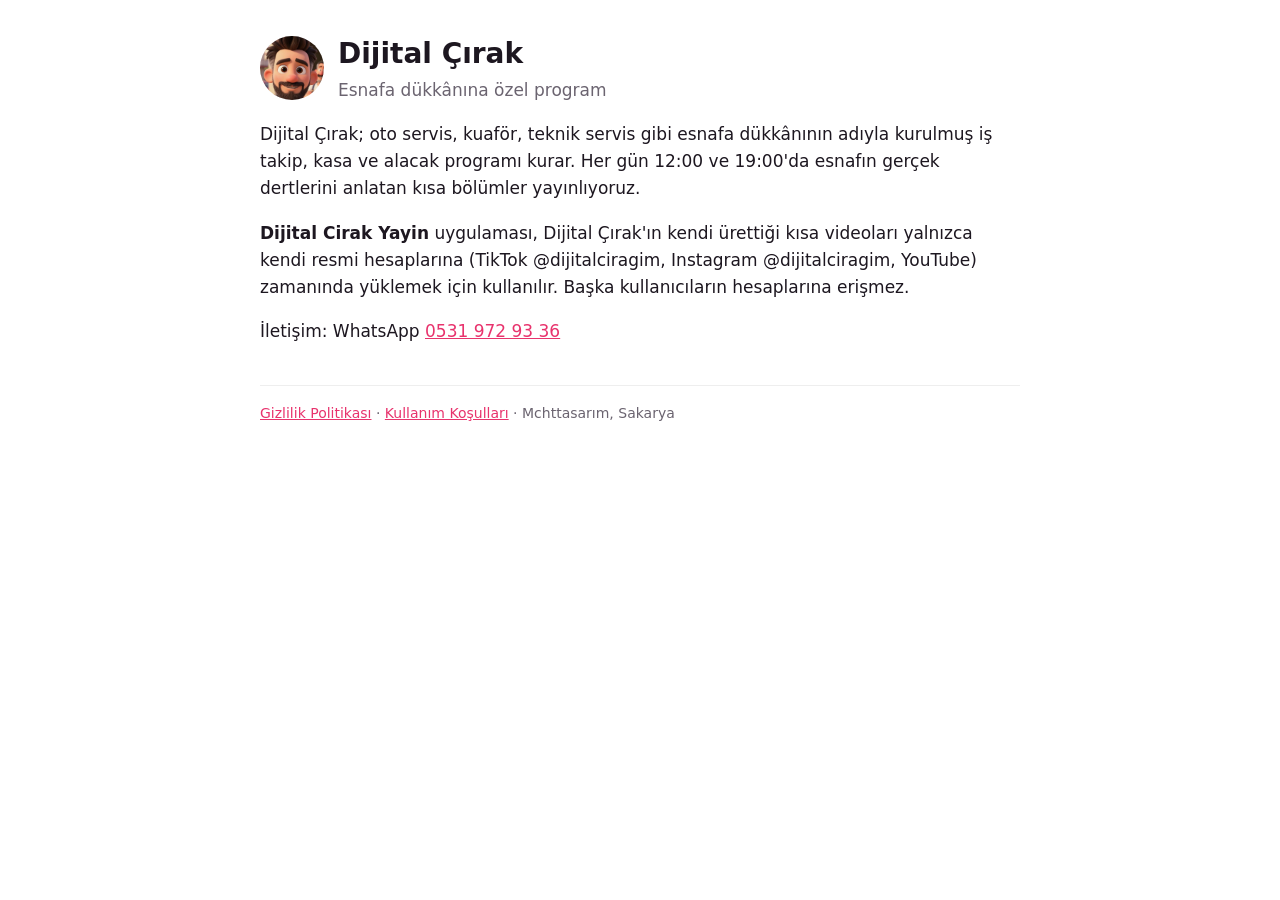
==== index.html @ 34d68878 "Dijital Çırak: tanıtım, gizlilik, kullanım koşulları Co-Authored-By: Claude Opus 5.5 <noreply@anthro" ====
<!doctype html><html lang="tr"><head><meta charset="utf-8"><meta name="viewport" content="width=device-width,initial-scale=1">
<title>Dijital Çırak</title><link rel="stylesheet" href="stil.css"></head><body><main>
<header><img src="logo.jpg" alt="Dijital Çırak"><div><h1>Dijital Çırak</h1><span class="g">Esnafa dükkânına özel program</span></div></header>
<p>Dijital Çırak; oto servis, kuaför, teknik servis gibi esnafa dükkânının adıyla kurulmuş iş takip, kasa ve alacak programı kurar.
Her gün 12:00 ve 19:00'da esnafın gerçek dertlerini anlatan kısa bölümler yayınlıyoruz.</p>
<p><b>Dijital Cirak Yayin</b> uygulaması, Dijital Çırak'ın kendi ürettiği kısa videoları yalnızca kendi resmi hesaplarına
(TikTok @dijitalciragim, Instagram @dijitalciragim, YouTube) zamanında yüklemek için kullanılır. Başka kullanıcıların hesaplarına erişmez.</p>
<p>İletişim: WhatsApp <a href="https://wa.me/905319729336">0531 972 93 36</a></p>
<footer><a href="gizlilik.html">Gizlilik Politikası</a> · <a href="kosullar.html">Kullanım Koşulları</a> · Mchttasarım, Sakarya</footer>
</main></body></html>
---- stil.css ----
:root{--z:#fff;--y:#1d1720;--p:#e8336d;--g:#6b6470}
body{margin:0;font:17px/1.6 system-ui,-apple-system,Segoe UI,Roboto,sans-serif;background:var(--z);color:var(--y)}
main{max-width:760px;margin:0 auto;padding:32px 16px}
header{display:flex;gap:14px;align-items:center}header img{width:64px;height:64px;border-radius:50%}
h1{margin:0;font-size:28px}a{color:var(--p)}small,.g{color:var(--g)}
footer{margin-top:40px;padding-top:16px;border-top:1px solid #eee;font-size:14px;color:var(--g)}
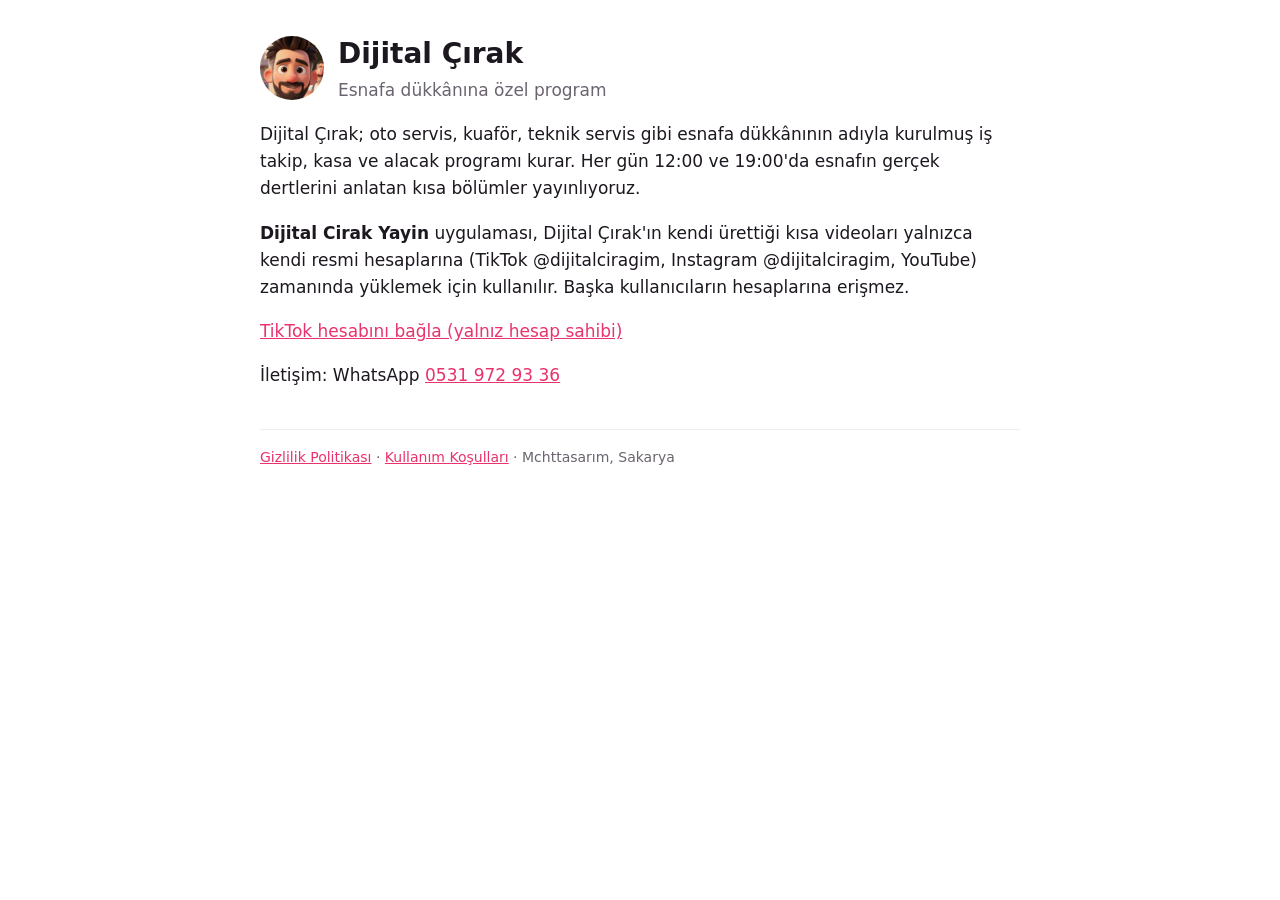
==== commit f3f7b8a2: "TikTok bağlantı sayfası" ====
--- a/index.html
+++ b/index.html
@@ -5,6 +5,7 @@
 Her gün 12:00 ve 19:00'da esnafın gerçek dertlerini anlatan kısa bölümler yayınlıyoruz.</p>
 <p><b>Dijital Cirak Yayin</b> uygulaması, Dijital Çırak'ın kendi ürettiği kısa videoları yalnızca kendi resmi hesaplarına
 (TikTok @dijitalciragim, Instagram @dijitalciragim, YouTube) zamanında yüklemek için kullanılır. Başka kullanıcıların hesaplarına erişmez.</p>
+<p><a href="baglan.html">TikTok hesabını bağla (yalnız hesap sahibi)</a></p>
 <p>İletişim: WhatsApp <a href="https://wa.me/905319729336">0531 972 93 36</a></p>
 <footer><a href="gizlilik.html">Gizlilik Politikası</a> · <a href="kosullar.html">Kullanım Koşulları</a> · Mchttasarım, Sakarya</footer>
 </main></body></html>
